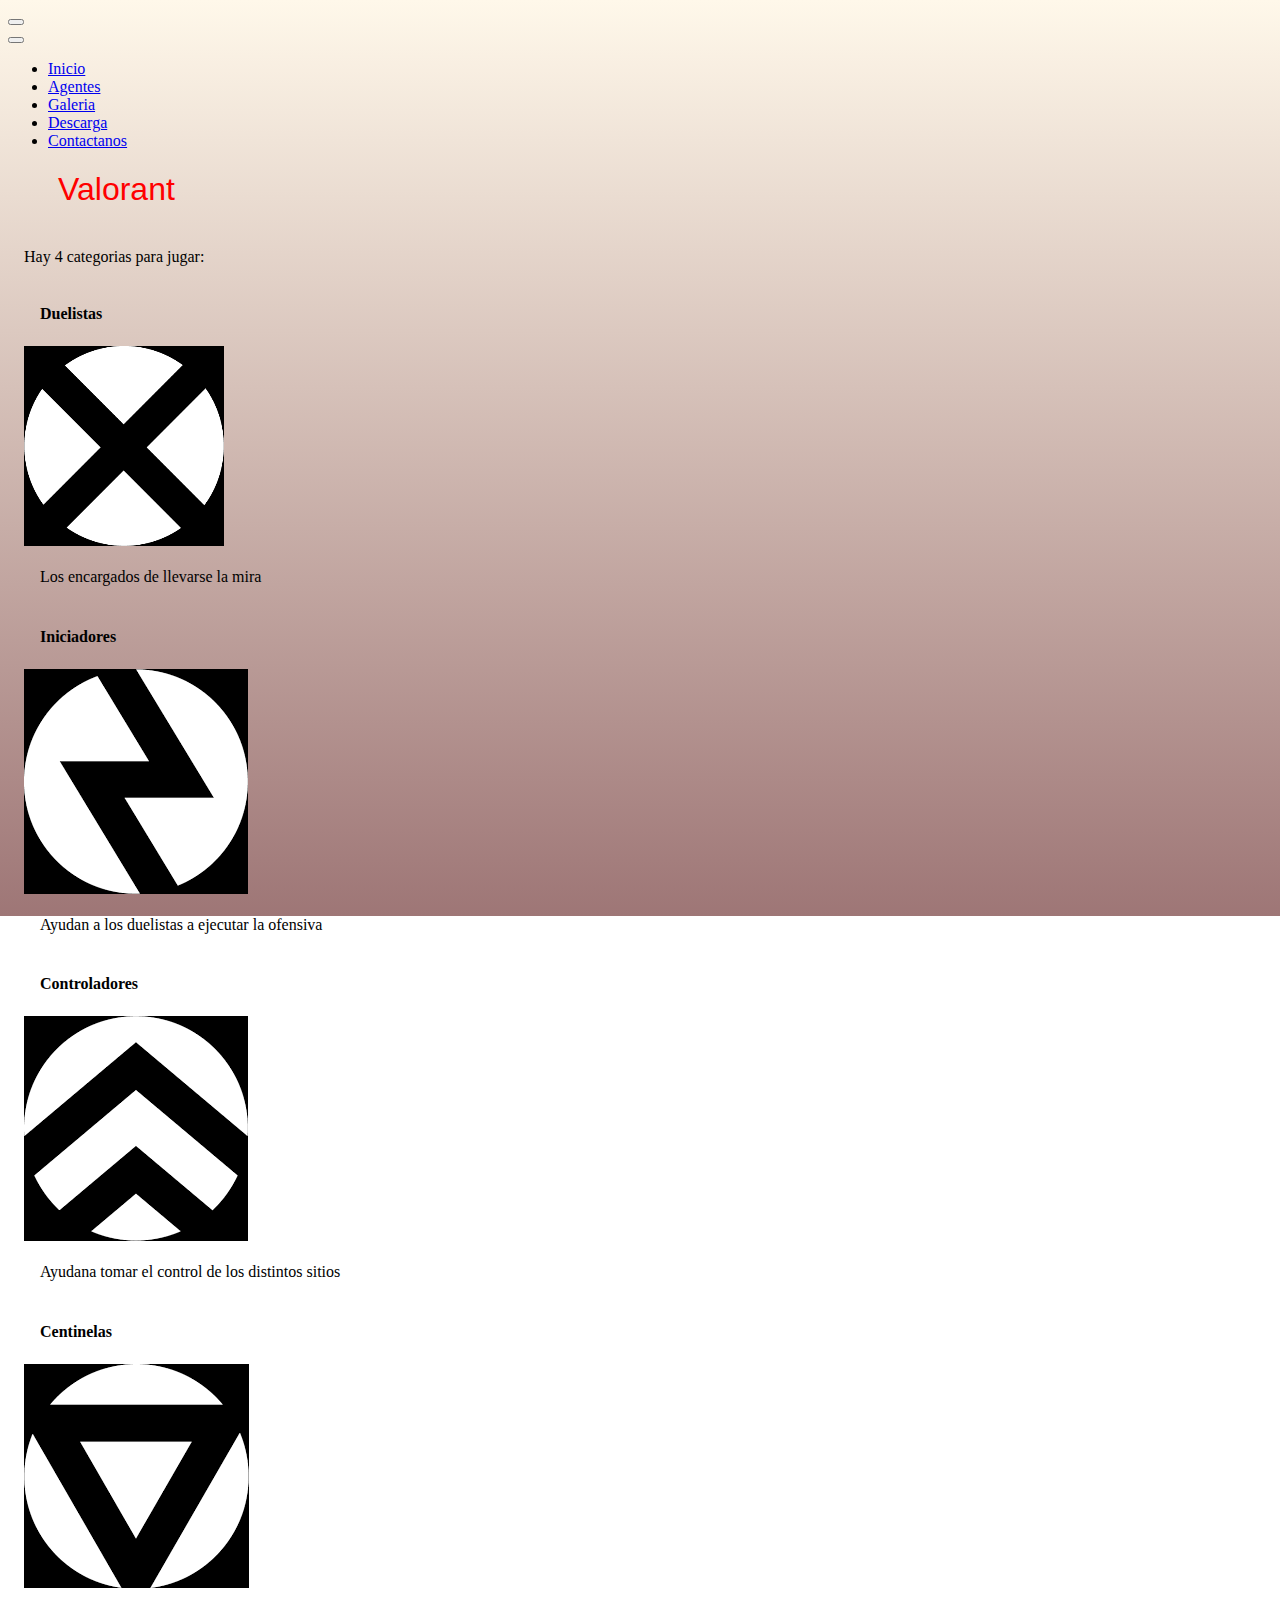
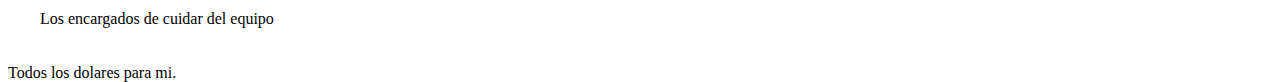
==== agentes.html @ 7fdedb08 "Se borran etiquetas de más y corrigen tabulaciones del navbar" ====
<!DOCTYPE html>
<html lang="es">
<head>
    <meta charset="UTF-8">
    <meta http-equiv="X-UA-Compatible" content="IE=edge">
    <meta name="viewport" content="width=device-width, initial-scale=1.0">
    <title>Agentes</title>

    <!-- CSS only -->
    <link href="https://cdn.jsdelivr.net/npm/bootstrap@5.2.2/dist/css/bootstrap.min.css" rel="stylesheet" integrity="sha384-Zenh87qX5JnK2Jl0vWa8Ck2rdkQ2Bzep5IDxbcnCeuOxjzrPF/et3URy9Bv1WTRi" crossorigin="anonymous">
    <link rel="stylesheet" href="css/style.css">
</head>
<body class="container-fluid fondo">
    <header>
        <nav class="navbar bg-light fixed-top">
            <div class="container-fluid">
                <button class="navbar-toggler" type="button" data-bs-toggle="offcanvas" data-bs-target="#offcanvasNavbar" aria-controls="offcanvasNavbar">
                    <span class="navbar-toggler-icon"></span>
                </button>
                <div class="offcanvas offcanvas-end" tabindex="-1" id="offcanvasNavbar" aria-labelledby="offcanvasNavbarLabel">
                    <div class="offcanvas-header">
                        <button type="button" class="btn-close" data-bs-dismiss="offcanvas" aria-label="Close"></button>
                    </div>
                    <div class="offcanvas-body">
                        <ul class="navbar-nav justify-content-end flex-grow-1 pe-3">
                            <li class="nav-item">
                                <a class="nav-link" href="index.html">Inicio</a>
                            </li>
                            <li class="nav-item">
                                <a class="nav-link active" aria-current="page" href="agentes.html">Agentes</a>
                            </li>
                            <li class="nav-item">
                                <a class="nav-link" href="galeria.html">Galeria</a>
                            </li>
                            <li class="nav-item">
                                <a class="nav-link" href="descarga.html">Descarga</a>
                            </li>
                            <li class="nav-item">
                                <a class="nav-link" href="contacto.html">Contactanos</a>
                            </li>
                        </ul>
                    </div>
                </div>
            </div>
        </nav>

        <h1 class="tituloPrincipal">Valorant</h1>
    </header>
    <main>
        <div class="container text-center">
            <div class="row">
                <p>Hay 4 categorias para jugar:</p>
                
                    <div class="card col-xl-3 col-md-6 col-sm-12">
                        <div class="container">
                            <h4>Duelistas</h4>
                        </div>
                        <img src="img/iconDuelist.png" alt="Icono Duelista">
                        <div class="container">
                            <p>Los encargados de llevarse la mira</p>
                        </div>
                    </div>
                    
                    <div class="card col-xl-3 col-md-6 col-sm-12">
                        <div class="container">
                            <h4>Iniciadores</h4>
                        </div>
                        <img src="img/iconInitiator.png" alt="Icono Iniciadores">
                        <div class="container">
                            <p>Ayudan a los duelistas a ejecutar la ofensiva</p>
                        </div>
                    </div>
                    
                    <div class="card col-xl-3 col-md-6 col-sm-12">
                        <div class="container">
                            <h4>Controladores</h4>
                        </div>
                        <img src="img/iconControler.png" alt="Icono Controlador">
                        <div class="container">
                            <p>Ayudana tomar el control de los distintos sitios</p>
                        </div>
                    </div>
                    
                    <div class="card col-xl-3 col-md-6 col-sm-12">
                        <div class="container">
                            <h4>Centinelas</h4>
                        </div>
                        <img src="img/iconSentinel.png" alt="Icono Centinelas">
                        <div class="container">
                            <p>Los encargados de cuidar del equipo</p>
                        </div>
                    </div>
            
            </div>
        </div>
    </main>
    <footer>
        <div>
            <p>Todos los dolares para mi.</p>
        </div>
    </footer>
    <!-- JavaScript Bundle with Popper -->
<script src="https://cdn.jsdelivr.net/npm/bootstrap@5.2.2/dist/js/bootstrap.bundle.min.js" integrity="sha384-OERcA2EqjJCMA+/3y+gxIOqMEjwtxJY7qPCqsdltbNJuaOe923+mo//f6V8Qbsw3" crossorigin="anonymous"></script>
</body>
</html>
---- css/style.css ----
.link   {
    list-style: none;
    display: inline; 
    background-color: #FFC5B8;
    
}

.tituloPrincipal   {
    font-family: Impact, Haettenschweiler, 'Arial Narrow Bold', sans-serif;
    text-align: left;
    color: red;
    font-weight: lighter;
    margin-left: 50px;
}

.botones    {
    text-align: right;
}


.queEs  {
    font-family: Cambria, Cochin, Georgia, Times, 'Times New Roman', serif;
    margin-left: 130px;
}

.clases {
    display: inline;
    color: white;
}


.card   {
    box-shadow: 0 4px 8px 0 rgba (0,0,0,0.2);
    transition: 0.3s;
    display: inline;
}

.container  {
    padding: 2px 16px;
}


img {
    background-color: black;
}

.textoIndex {
    text-align: justify;
}

.galeriaImagen  {
    height: auto;
    width: 70%;
    margin: auto;
}

.jugaYa {
    text-align: center;
    font-family: Impact, Haettenschweiler, 'Arial Narrow Bold', sans-serif;
    font-weight: bolder;
    color: grey;
    font-size: 400%;
}

body  {
    background: linear-gradient(to bottom, #FFF8EA, #9E7676);
    background-repeat: no-repeat;
    background-size: cover;
    height: 100vh;
}
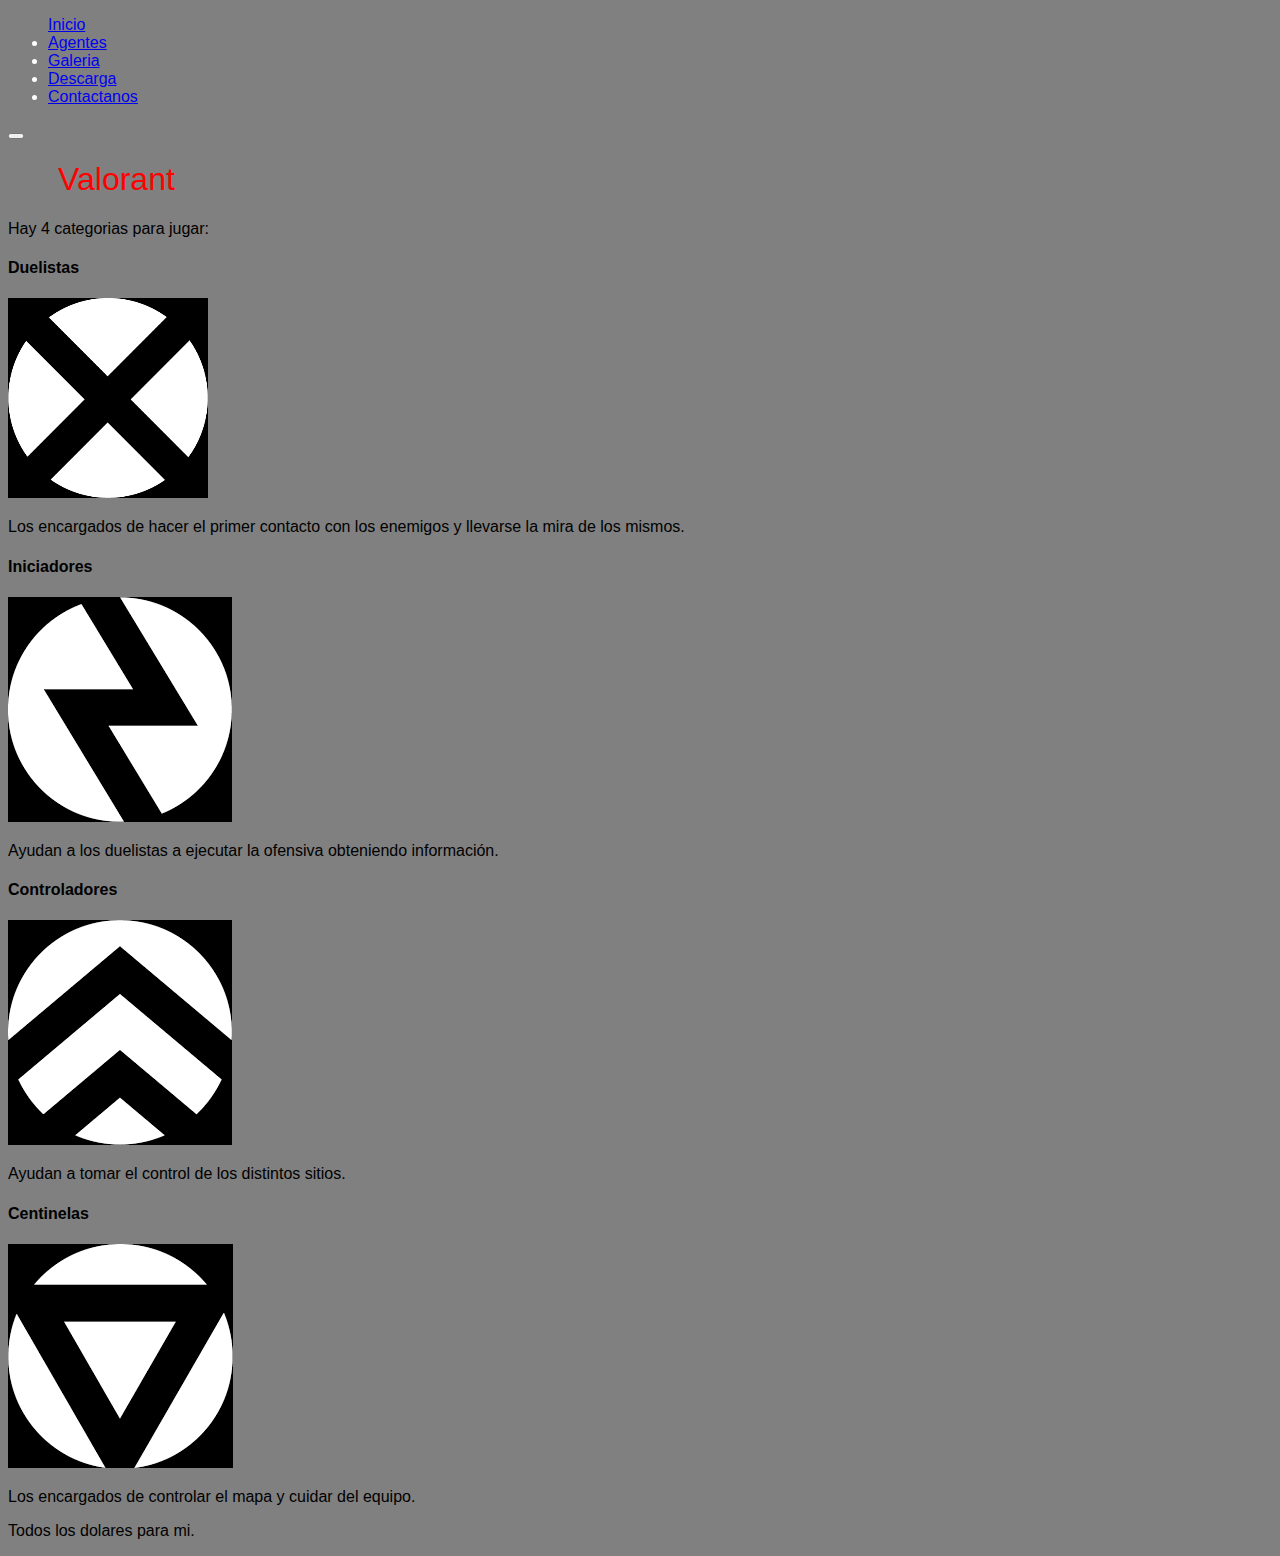
==== commit b3001bb5: "cambio de diseño del navbar y implementacion de sass" ====
--- a/agentes.html
+++ b/agentes.html
@@ -9,37 +9,39 @@
     <!-- CSS only -->
     <link href="https://cdn.jsdelivr.net/npm/bootstrap@5.2.2/dist/css/bootstrap.min.css" rel="stylesheet" integrity="sha384-Zenh87qX5JnK2Jl0vWa8Ck2rdkQ2Bzep5IDxbcnCeuOxjzrPF/et3URy9Bv1WTRi" crossorigin="anonymous">
     <link rel="stylesheet" href="css/style.css">
+    <link rel="shortcut icon" href="img/valorant logo.png" type="image/x-icon">
 </head>
 <body class="container-fluid fondo">
     <header>
-        <nav class="navbar bg-light fixed-top">
+        <div class="collapse" id="navbarToggleExternalContent">
+            <div class="bg-dark p-4">
+                <div class="link container-fluid">
+                    <ul class="navbar-nav me-auto mb-lg-0>
+                        <li class="nav-item">
+                            <a class="nav-link" href="index.html">Inicio</a>
+                        </li>
+                        <li class="nav-item">
+                            <a class="nav-link active" aria-current="page" href="agentes.html">Agentes</a>
+                        </li>
+                        <li class="nav-item">
+                            <a class="nav-link" href="galeria.html">Galeria</a>
+                        </li>
+                        <li class="nav-item">
+                            <a class="nav-link" href="descarga.html">Descarga</a>
+                        </li>
+                        <li class="nav-item">
+                            <a class="nav-link" href="contacto.html">Contactanos</a>
+                        </li>
+                    </ul>
+                </div>
+            </div>
+        </div>
+        <nav class="navbar navbar-dark bg-dark">
             <div class="container-fluid">
-                <button class="navbar-toggler" type="button" data-bs-toggle="offcanvas" data-bs-target="#offcanvasNavbar" aria-controls="offcanvasNavbar">
-                    <span class="navbar-toggler-icon"></span>
-                </button>
-                <div class="offcanvas offcanvas-end" tabindex="-1" id="offcanvasNavbar" aria-labelledby="offcanvasNavbarLabel">
-                    <div class="offcanvas-header">
-                        <button type="button" class="btn-close" data-bs-dismiss="offcanvas" aria-label="Close"></button>
-                    </div>
-                    <div class="offcanvas-body">
-                        <ul class="navbar-nav justify-content-end flex-grow-1 pe-3">
-                            <li class="nav-item">
-                                <a class="nav-link" href="index.html">Inicio</a>
-                            </li>
-                            <li class="nav-item">
-                                <a class="nav-link active" aria-current="page" href="agentes.html">Agentes</a>
-                            </li>
-                            <li class="nav-item">
-                                <a class="nav-link" href="galeria.html">Galeria</a>
-                            </li>
-                            <li class="nav-item">
-                                <a class="nav-link" href="descarga.html">Descarga</a>
-                            </li>
-                            <li class="nav-item">
-                                <a class="nav-link" href="contacto.html">Contactanos</a>
-                            </li>
-                        </ul>
-                    </div>
+                <div>
+                    <button class="navbar-toggler" type="button" data-bs-toggle="collapse" data-bs-target="#navbarToggleExternalContent" aria-controls="navbarToggleExternalContent" aria-expanded="false" aria-label="Toggle navigation">
+                        <span class="navbar-toggler-icon"></span>
+                    </button>
                 </div>
             </div>
         </nav>
@@ -57,7 +59,7 @@
                         </div>
                         <img src="img/iconDuelist.png" alt="Icono Duelista">
                         <div class="container">
-                            <p>Los encargados de llevarse la mira</p>
+                            <p>Los encargados de hacer el primer contacto con los enemigos y llevarse la mira de los mismos.</p>
                         </div>
                     </div>
                     
@@ -67,7 +69,7 @@
                         </div>
                         <img src="img/iconInitiator.png" alt="Icono Iniciadores">
                         <div class="container">
-                            <p>Ayudan a los duelistas a ejecutar la ofensiva</p>
+                            <p>Ayudan a los duelistas a ejecutar la ofensiva obteniendo información.</p>
                         </div>
                     </div>
                     
@@ -77,7 +79,7 @@
                         </div>
                         <img src="img/iconControler.png" alt="Icono Controlador">
                         <div class="container">
-                            <p>Ayudana tomar el control de los distintos sitios</p>
+                            <p>Ayudan a tomar el control de los distintos sitios.</p>
                         </div>
                     </div>
                     
@@ -87,7 +89,7 @@
                         </div>
                         <img src="img/iconSentinel.png" alt="Icono Centinelas">
                         <div class="container">
-                            <p>Los encargados de cuidar del equipo</p>
+                            <p>Los encargados de controlar el mapa y cuidar del equipo.</p>
                         </div>
                     </div>
             
--- a/css/style.css
+++ b/css/style.css
@@ -1,70 +1,30 @@
-.link   {
-    list-style: none;
-    display: inline; 
-    background-color: #FFC5B8;
-    
+body {
+  text-align: justify;
+  font-family: Verdana, Geneva, Tahoma, sans-serif;
+  background-color: grey;
 }
 
-.tituloPrincipal   {
-    font-family: Impact, Haettenschweiler, 'Arial Narrow Bold', sans-serif;
-    text-align: left;
-    color: red;
-    font-weight: lighter;
-    margin-left: 50px;
+header .link {
+  list-style: none;
+  display: inline;
+  color: white;
+}
+header h1 {
+  font-family: Impact, Haettenschweiler, "Arial Narrow Bold", sans-serif;
+  text-align: left;
+  color: red;
+  font-weight: lighter;
+  margin-left: 50px;
 }
 
-.botones    {
-    text-align: right;
+main img {
+  background-color: black;
+}
+main .jugaYa {
+  text-align: center;
+  font-family: Impact, Haettenschweiler, "Arial Narrow Bold", sans-serif;
+  font-weight: bolder;
+  font-size: 400%;
 }
 
-
-.queEs  {
-    font-family: Cambria, Cochin, Georgia, Times, 'Times New Roman', serif;
-    margin-left: 130px;
-}
-
-.clases {
-    display: inline;
-    color: white;
-}
-
-
-.card   {
-    box-shadow: 0 4px 8px 0 rgba (0,0,0,0.2);
-    transition: 0.3s;
-    display: inline;
-}
-
-.container  {
-    padding: 2px 16px;
-}
-
-
-img {
-    background-color: black;
-}
-
-.textoIndex {
-    text-align: justify;
-}
-
-.galeriaImagen  {
-    height: auto;
-    width: 70%;
-    margin: auto;
-}
-
-.jugaYa {
-    text-align: center;
-    font-family: Impact, Haettenschweiler, 'Arial Narrow Bold', sans-serif;
-    font-weight: bolder;
-    color: grey;
-    font-size: 400%;
-}
-
-body  {
-    background: linear-gradient(to bottom, #FFF8EA, #9E7676);
-    background-repeat: no-repeat;
-    background-size: cover;
-    height: 100vh;
-}+/*# sourceMappingURL=style.css.map */
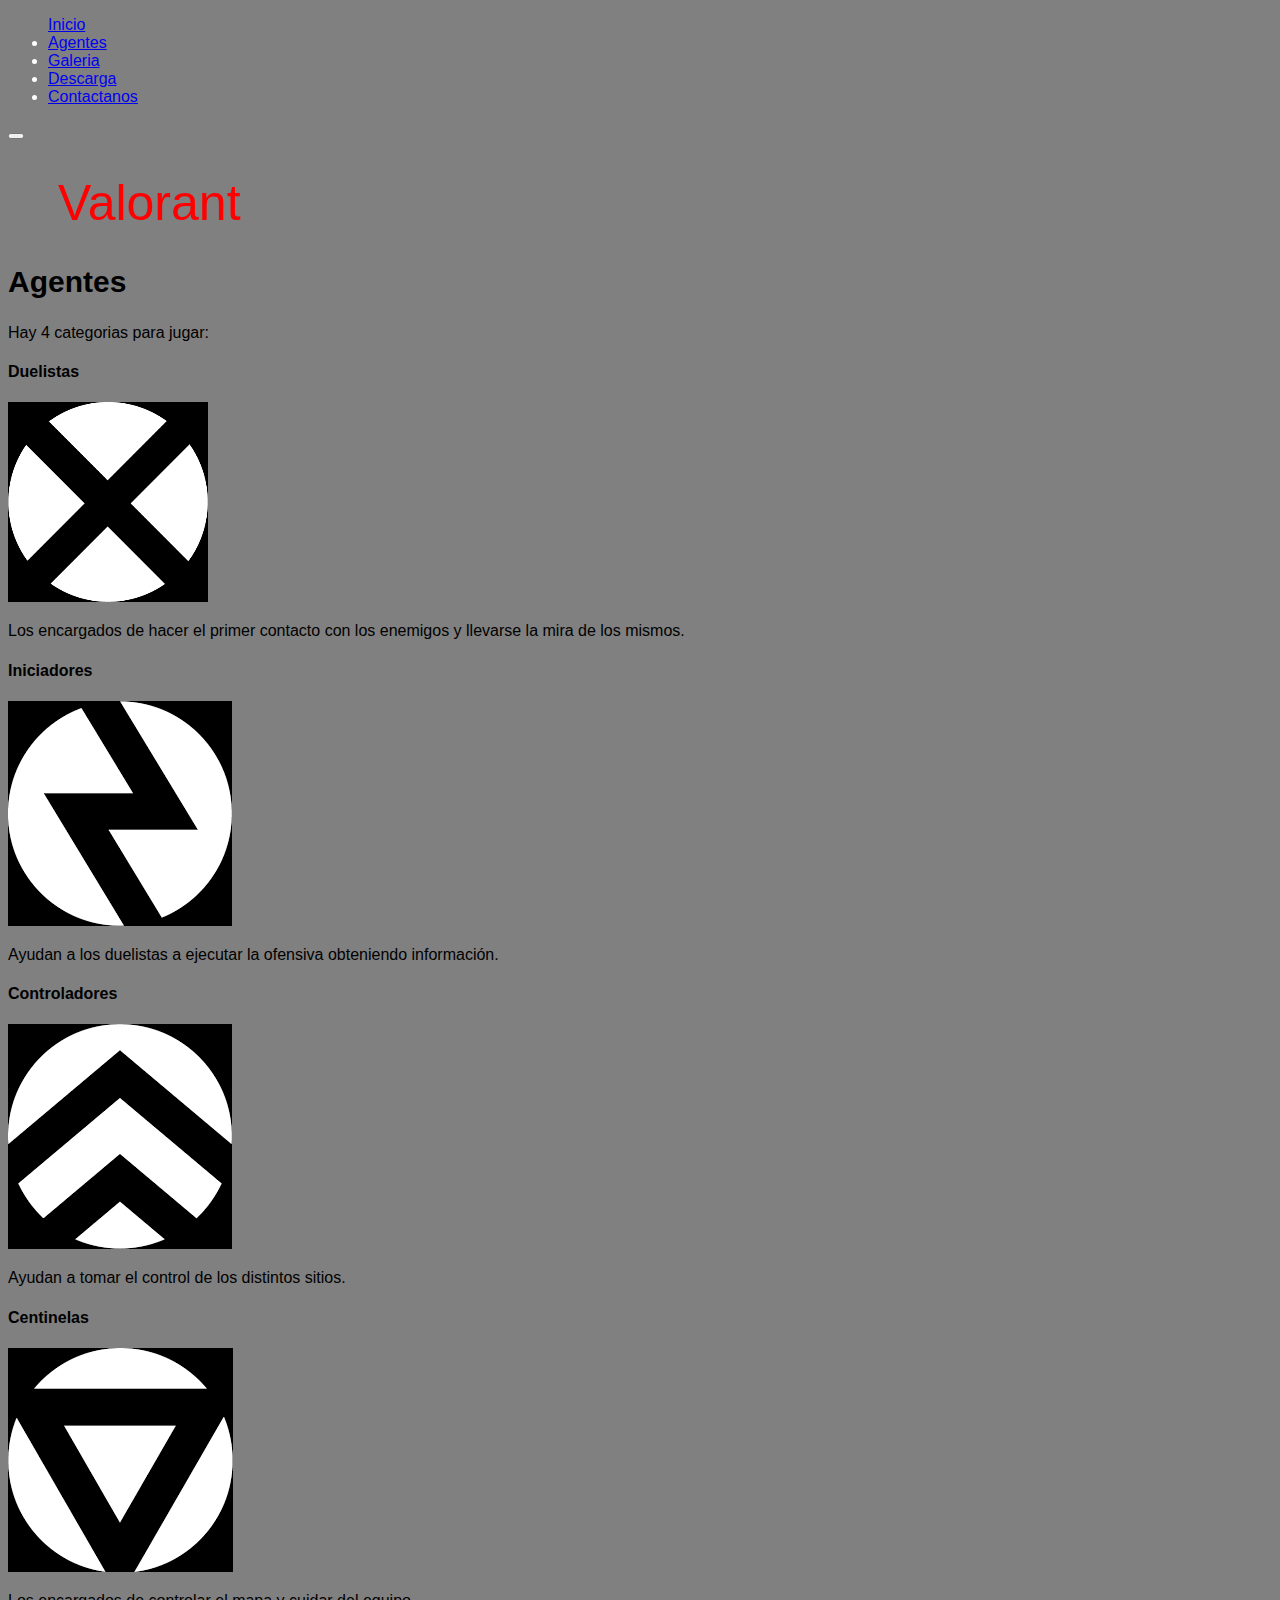
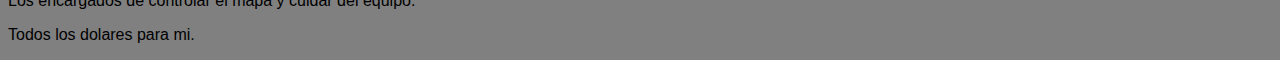
==== commit 187f5ea6: "agregue h2 en todos los html" ====
--- a/agentes.html
+++ b/agentes.html
@@ -49,6 +49,9 @@
         <h1 class="tituloPrincipal">Valorant</h1>
     </header>
     <main>
+        <div class="container-fluid">
+            <h2>Agentes</h2>
+        </div>
         <div class="container text-center">
             <div class="row">
                 <p>Hay 4 categorias para jugar:</p>
--- a/css/style.css
+++ b/css/style.css
@@ -15,6 +15,7 @@
   color: red;
   font-weight: lighter;
   margin-left: 50px;
+  font-size: 50px;
 }
 
 main img {
@@ -26,5 +27,12 @@
   font-weight: bolder;
   font-size: 400%;
 }
+main h2 {
+  font-size: 30px;
+}
+main .textoIndex {
+  background-color: white;
+  border-radius: 10px;
+}
 
 /*# sourceMappingURL=style.css.map */
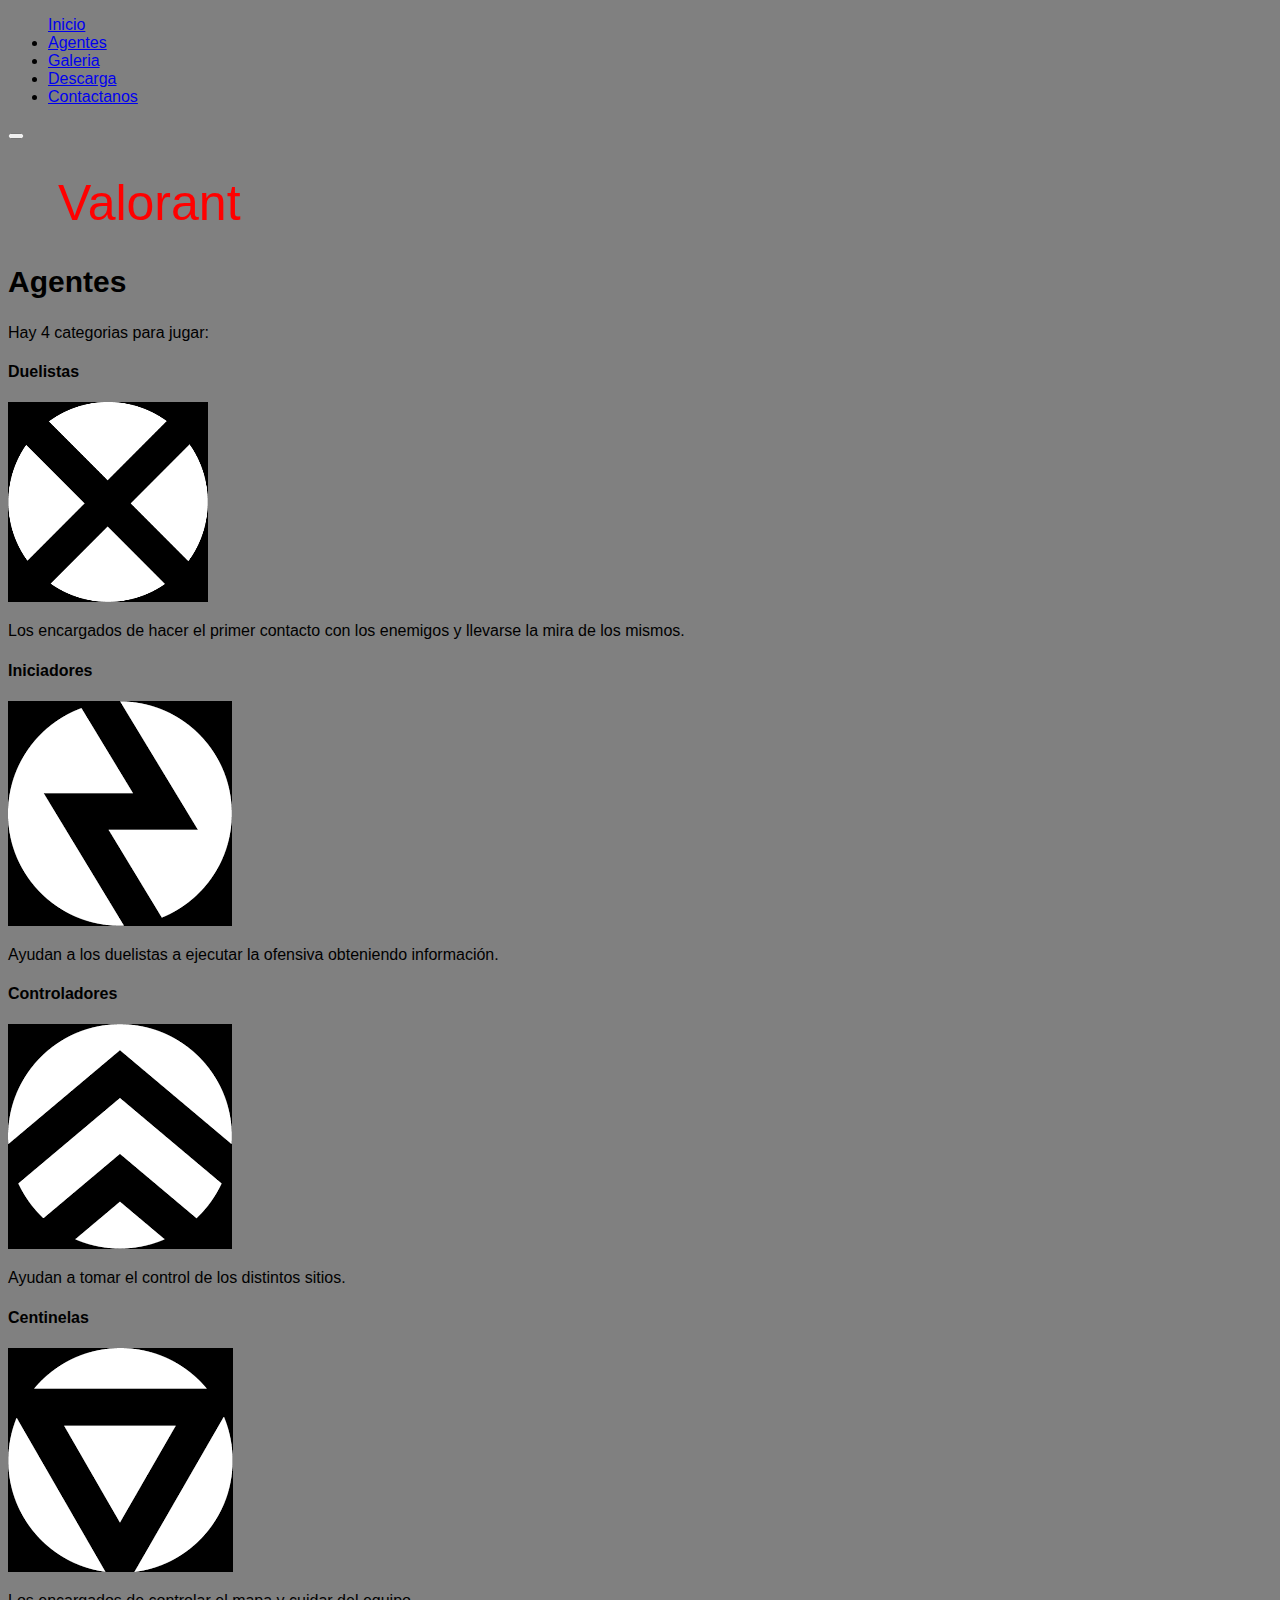
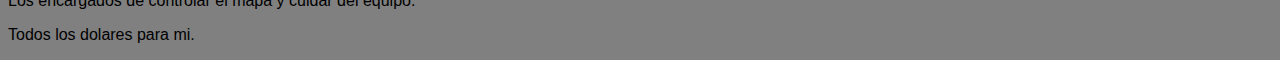
==== commit 0d202187: "modificacion final del navbar para que quede horizontal" ====
--- a/agentes.html
+++ b/agentes.html
@@ -16,7 +16,7 @@
         <div class="collapse" id="navbarToggleExternalContent">
             <div class="bg-dark p-4">
                 <div class="link container-fluid">
-                    <ul class="navbar-nav me-auto mb-lg-0>
+                    <ul class="nav navbar-right>
                         <li class="nav-item">
                             <a class="nav-link" href="index.html">Inicio</a>
                         </li>
--- a/css/style.css
+++ b/css/style.css
@@ -4,10 +4,9 @@
   background-color: grey;
 }
 
-header .link {
-  list-style: none;
-  display: inline;
-  color: white;
+header .nav {
+  --bs-nav-link-color: white;
+  --bs-nav-link-hover-color: grey;
 }
 header h1 {
   font-family: Impact, Haettenschweiler, "Arial Narrow Bold", sans-serif;
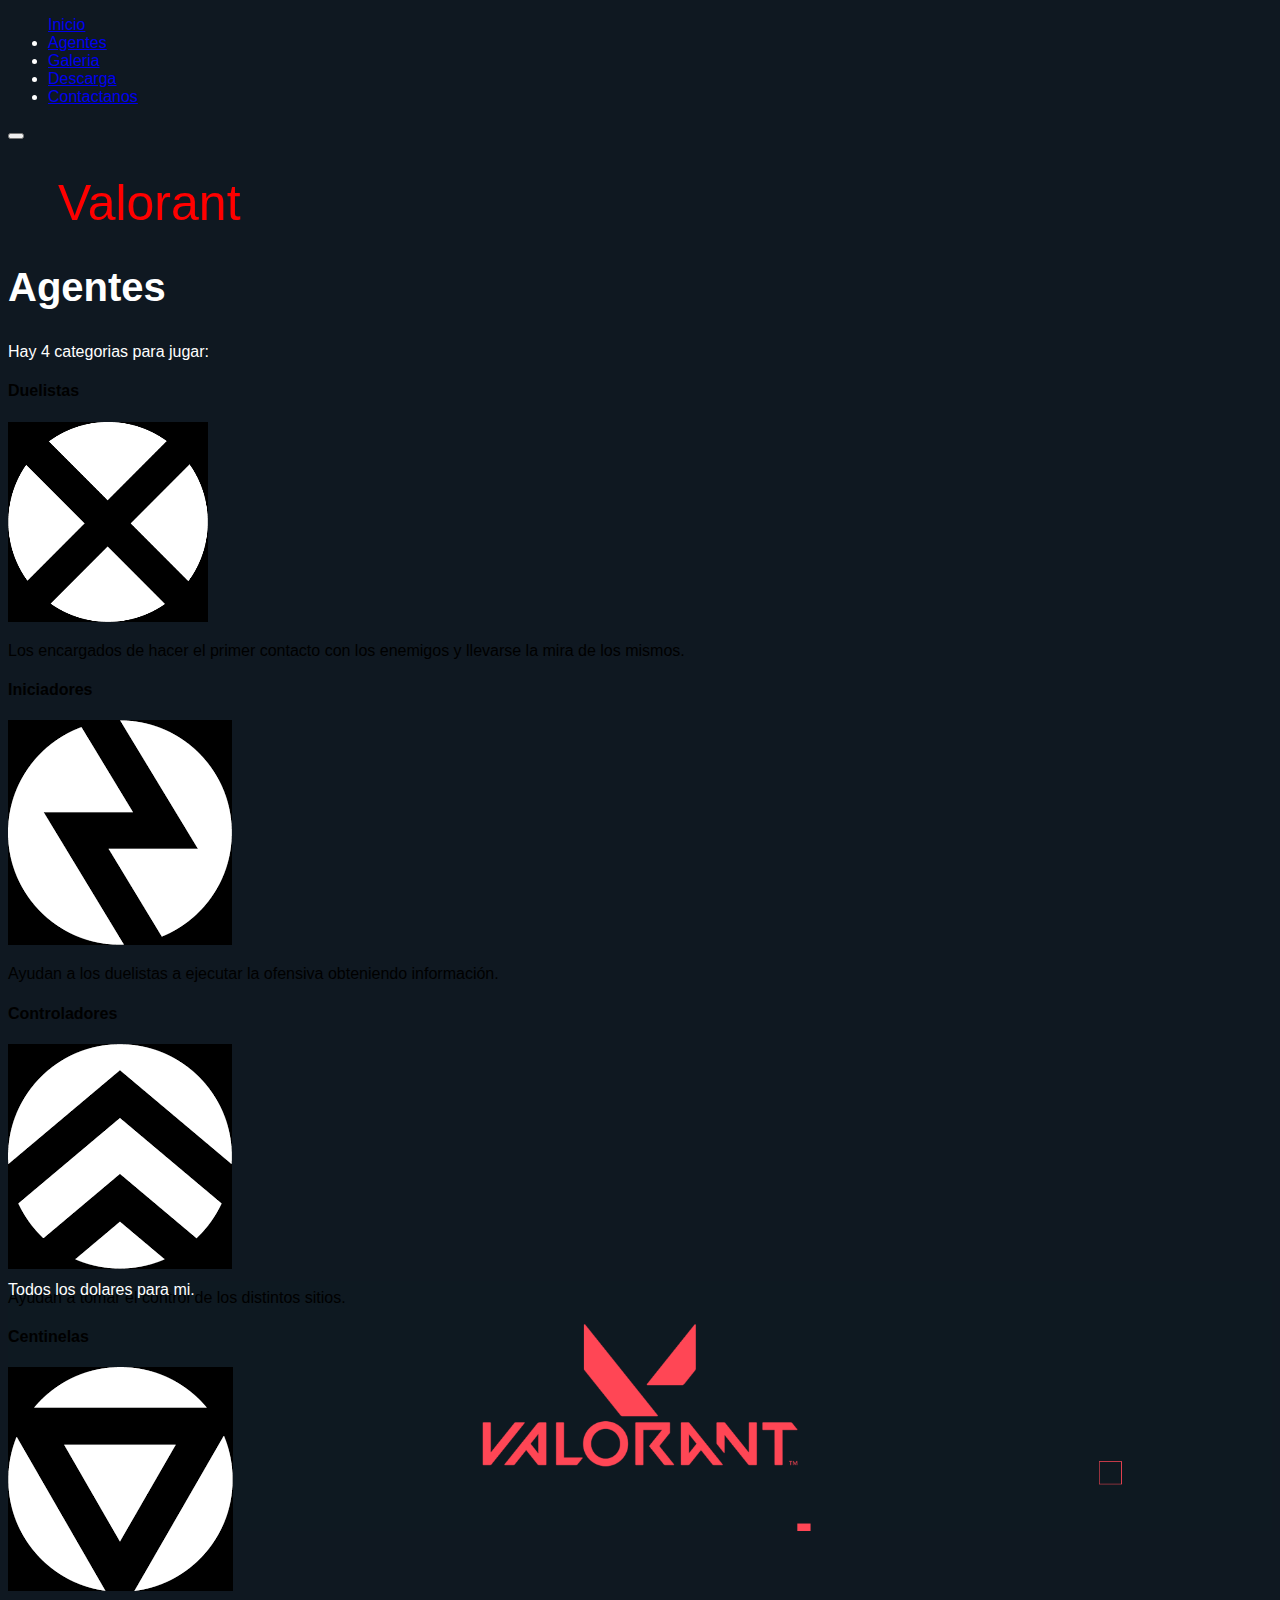
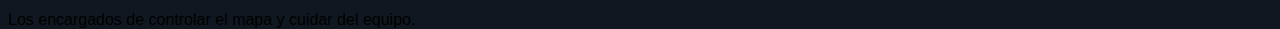
==== commit fed3da45: "armado de diseño de página de contaco" ====
--- a/agentes.html
+++ b/agentes.html
@@ -57,17 +57,17 @@
                 <p>Hay 4 categorias para jugar:</p>
                 
                     <div class="card col-xl-3 col-md-6 col-sm-12">
-                        <div class="container">
+                        <div class="container-fluid">
                             <h4>Duelistas</h4>
                         </div>
-                        <img src="img/iconDuelist.png" alt="Icono Duelista">
+                        <img src="img/iconDuelist.png" alt="Icono Duelista" class="imgSinFondo">
                         <div class="container">
                             <p>Los encargados de hacer el primer contacto con los enemigos y llevarse la mira de los mismos.</p>
                         </div>
                     </div>
                     
                     <div class="card col-xl-3 col-md-6 col-sm-12">
-                        <div class="container">
+                        <div class="container-fluid">
                             <h4>Iniciadores</h4>
                         </div>
                         <img src="img/iconInitiator.png" alt="Icono Iniciadores">
@@ -77,7 +77,7 @@
                     </div>
                     
                     <div class="card col-xl-3 col-md-6 col-sm-12">
-                        <div class="container">
+                        <div class="container-fluid">
                             <h4>Controladores</h4>
                         </div>
                         <img src="img/iconControler.png" alt="Icono Controlador">
@@ -87,7 +87,7 @@
                     </div>
                     
                     <div class="card col-xl-3 col-md-6 col-sm-12">
-                        <div class="container">
+                        <div class="container-fluid">
                             <h4>Centinelas</h4>
                         </div>
                         <img src="img/iconSentinel.png" alt="Icono Centinelas">
--- a/css/style.css
+++ b/css/style.css
@@ -1,11 +1,5 @@
-body {
-  text-align: justify;
-  font-family: Verdana, Geneva, Tahoma, sans-serif;
-  background-color: grey;
-}
-
 header .nav {
-  --bs-nav-link-color: white;
+  --bs-nav-link-color: $color-bl;
   --bs-nav-link-hover-color: grey;
 }
 header h1 {
@@ -17,8 +11,17 @@
   font-size: 50px;
 }
 
-main img {
+main {
+  height: 1000px;
+}
+main .imgSinFondo {
   background-color: black;
+}
+main h2 {
+  font-size: 40px;
+}
+main .queEs {
+  color: white;
 }
 main .jugaYa {
   text-align: center;
@@ -26,12 +29,57 @@
   font-weight: bolder;
   font-size: 400%;
 }
-main h2 {
-  font-size: 30px;
-}
 main .textoIndex {
   background-color: white;
   border-radius: 10px;
+  color: black;
+}
+main .video {
+  position: relative;
+  width: 100%;
+  overflow: hidden;
+  padding-top: 56.25%;
+}
+main .videoResponsive {
+  position: absolute;
+  top: 0;
+  left: 0;
+  bottom: 0;
+  right: 0;
+  width: 100%;
+  height: 100%;
+  border: none;
+}
+main .card {
+  color: black;
+}
+main .formulario {
+  width: 100%;
+  margin: 0 auto;
+  display: flex;
+}
+main .sageRes {
+  width: 250px;
+}
+
+footer {
+  background-image: url(../img/valorantFondo.png);
+  background-repeat: no-repeat;
+  background-position: center;
+  background-size: cover;
+  height: 250px;
+  color: white;
+}
+footer .redes {
+  display: inline;
+  text-decoration: none;
+}
+
+body {
+  text-align: justify;
+  font-family: Verdana, Geneva, Tahoma, sans-serif;
+  background-color: #0f1821;
+  color: white;
 }
 
 /*# sourceMappingURL=style.css.map */
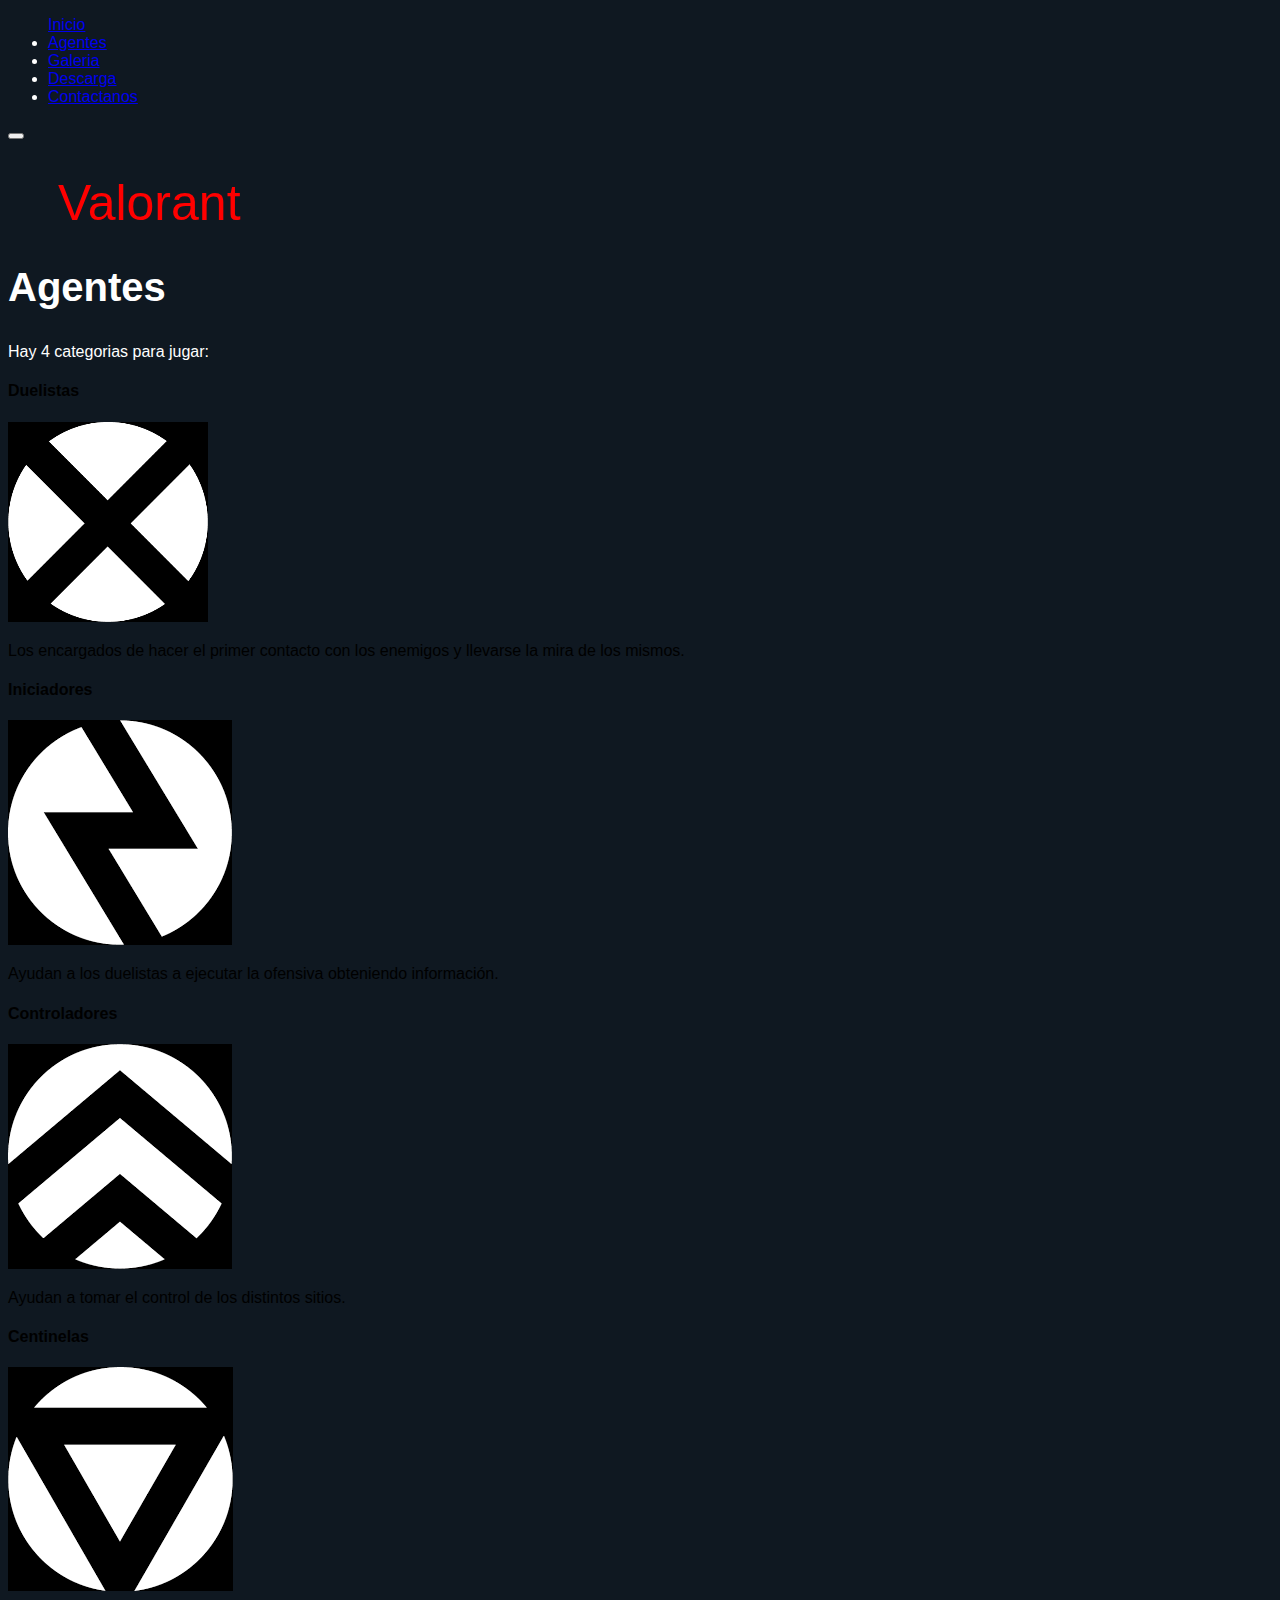
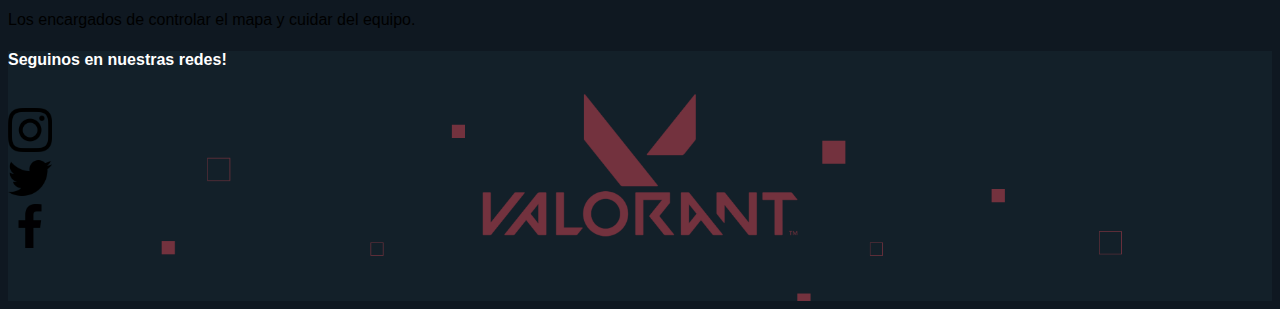
==== commit 7a9fc4d2: "Cambios del footer" ====
--- a/agentes.html
+++ b/agentes.html
@@ -101,7 +101,24 @@
     </main>
     <footer>
         <div>
-            <p>Todos los dolares para mi.</p>
+            <h4 class="text-center">Seguinos en nuestras redes!</h4>
+            <ul class="redes container-fluid text-center">
+                <li>
+                    <a href="https://www.instagram.com/esvalorant/" target="_blank">
+                        <img src="./img/Redes/instagram.png" alt="Logo Instagram" width="44px"  height="44px" class="instagram">
+                    </a>
+                </li>
+                <li>
+                    <a href="https://twitter.com/VALORANTes"  target="_blank">
+                        <img src="./img/Redes/twitter.png" alt="Logo Twitter" width="44px"  height="44px" class="twitter">
+                    </a>
+                </li>
+                <li>
+                    <a href="https://www.facebook.com/esVALORANT/" target="_blank">
+                        <img src="./img/Redes/facebook.png" alt="Logo Facebook" width="44px" height="44px" class="facebook">
+                    </a>
+                </li>
+            </ul>
         </div>
     </footer>
     <!-- JavaScript Bundle with Popper -->
--- a/css/style.css
+++ b/css/style.css
@@ -11,9 +11,6 @@
   font-size: 50px;
 }
 
-main {
-  height: 1000px;
-}
 main .imgSinFondo {
   background-color: black;
 }
@@ -22,6 +19,7 @@
 }
 main .queEs {
   color: white;
+  font-style: italic;
 }
 main .jugaYa {
   text-align: center;
@@ -72,7 +70,24 @@
 }
 footer .redes {
   display: inline;
-  text-decoration: none;
+}
+footer .facebook {
+  background-size: 200px;
+}
+footer .facebook:hover {
+  background-color: #3b5998;
+  border-radius: 100%;
+}
+footer .twitter {
+  background-size: 200px;
+}
+footer .twitter:hover {
+  background-color: #00acee;
+  border-radius: 100%;
+}
+footer .instagram:hover {
+  background-color: #E1306C;
+  border-radius: 100%;
 }
 
 body {
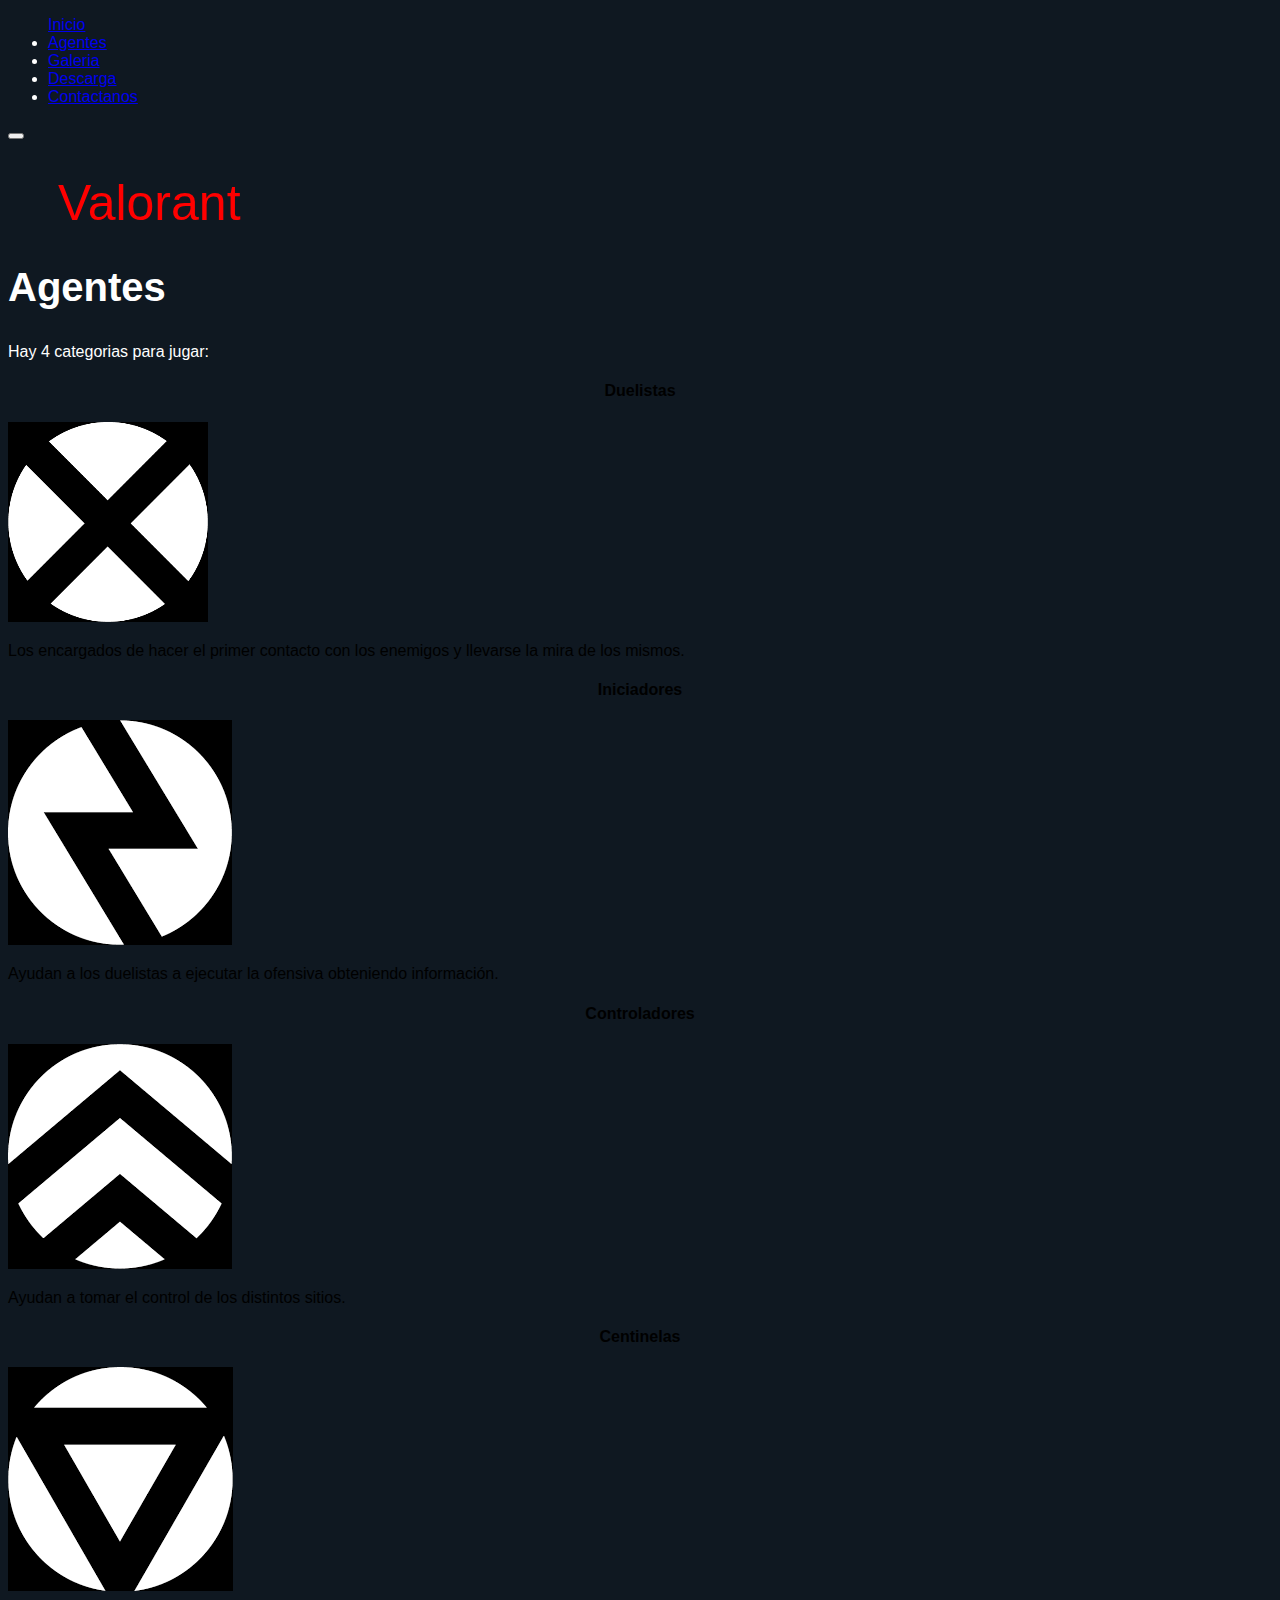
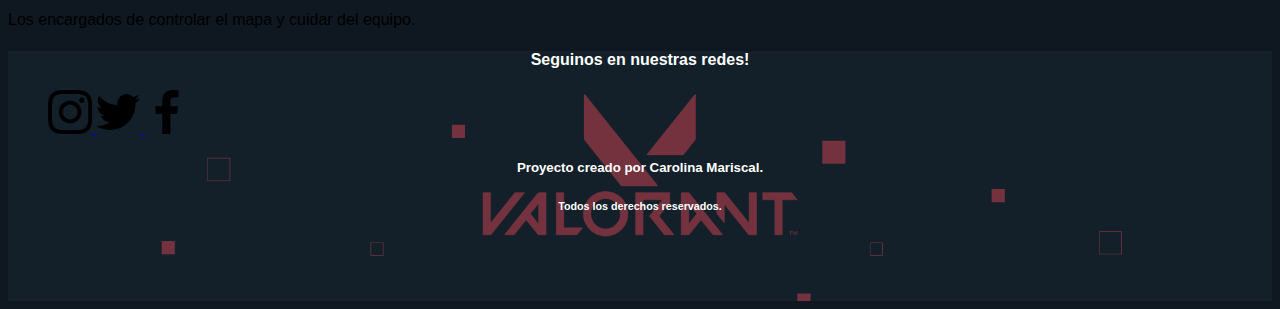
==== commit 4ed0bccf: "cambios del footer, agrego h5 y h6" ====
--- a/agentes.html
+++ b/agentes.html
@@ -102,23 +102,27 @@
     <footer>
         <div>
             <h4 class="text-center">Seguinos en nuestras redes!</h4>
-            <ul class="redes container-fluid text-center">
-                <li>
-                    <a href="https://www.instagram.com/esvalorant/" target="_blank">
-                        <img src="./img/Redes/instagram.png" alt="Logo Instagram" width="44px"  height="44px" class="instagram">
-                    </a>
-                </li>
-                <li>
-                    <a href="https://twitter.com/VALORANTes"  target="_blank">
-                        <img src="./img/Redes/twitter.png" alt="Logo Twitter" width="44px"  height="44px" class="twitter">
-                    </a>
-                </li>
-                <li>
-                    <a href="https://www.facebook.com/esVALORANT/" target="_blank">
-                        <img src="./img/Redes/facebook.png" alt="Logo Facebook" width="44px" height="44px" class="facebook">
-                    </a>
-                </li>
-            </ul>
+            <div class="redes">
+                <ul class="container-fluid text-center">
+                    <li>
+                        <a href="https://www.instagram.com/esvalorant/" target="_blank">
+                            <img src="./img/Redes/instagram.png" alt="Logo Instagram" width="44px"  height="44px" class="instagram">
+                        </a>
+                    </li>
+                    <li>
+                        <a href="https://twitter.com/VALORANTes"  target="_blank">
+                            <img src="./img/Redes/twitter.png" alt="Logo Twitter" width="44px"  height="44px" class="twitter">
+                        </a>
+                    </li>
+                    <li>
+                        <a href="https://www.facebook.com/esVALORANT/" target="_blank">
+                            <img src="./img/Redes/facebook.png" alt="Logo Facebook" width="44px" height="44px" class="facebook">
+                        </a>
+                    </li>
+                </ul>
+                <h5>Proyecto creado por Carolina Mariscal.</h5>
+                <h6>Todos los derechos reservados.</h6>
+            </div>
         </div>
     </footer>
     <!-- JavaScript Bundle with Popper -->
--- a/css/style.css
+++ b/css/style.css
@@ -68,7 +68,7 @@
   height: 250px;
   color: white;
 }
-footer .redes {
+footer .redes li {
   display: inline;
 }
 footer .facebook {
@@ -97,4 +97,16 @@
   color: white;
 }
 
+h4 {
+  text-align: center;
+}
+
+h5 {
+  text-align: center;
+}
+
+h6 {
+  text-align: center;
+}
+
 /*# sourceMappingURL=style.css.map */
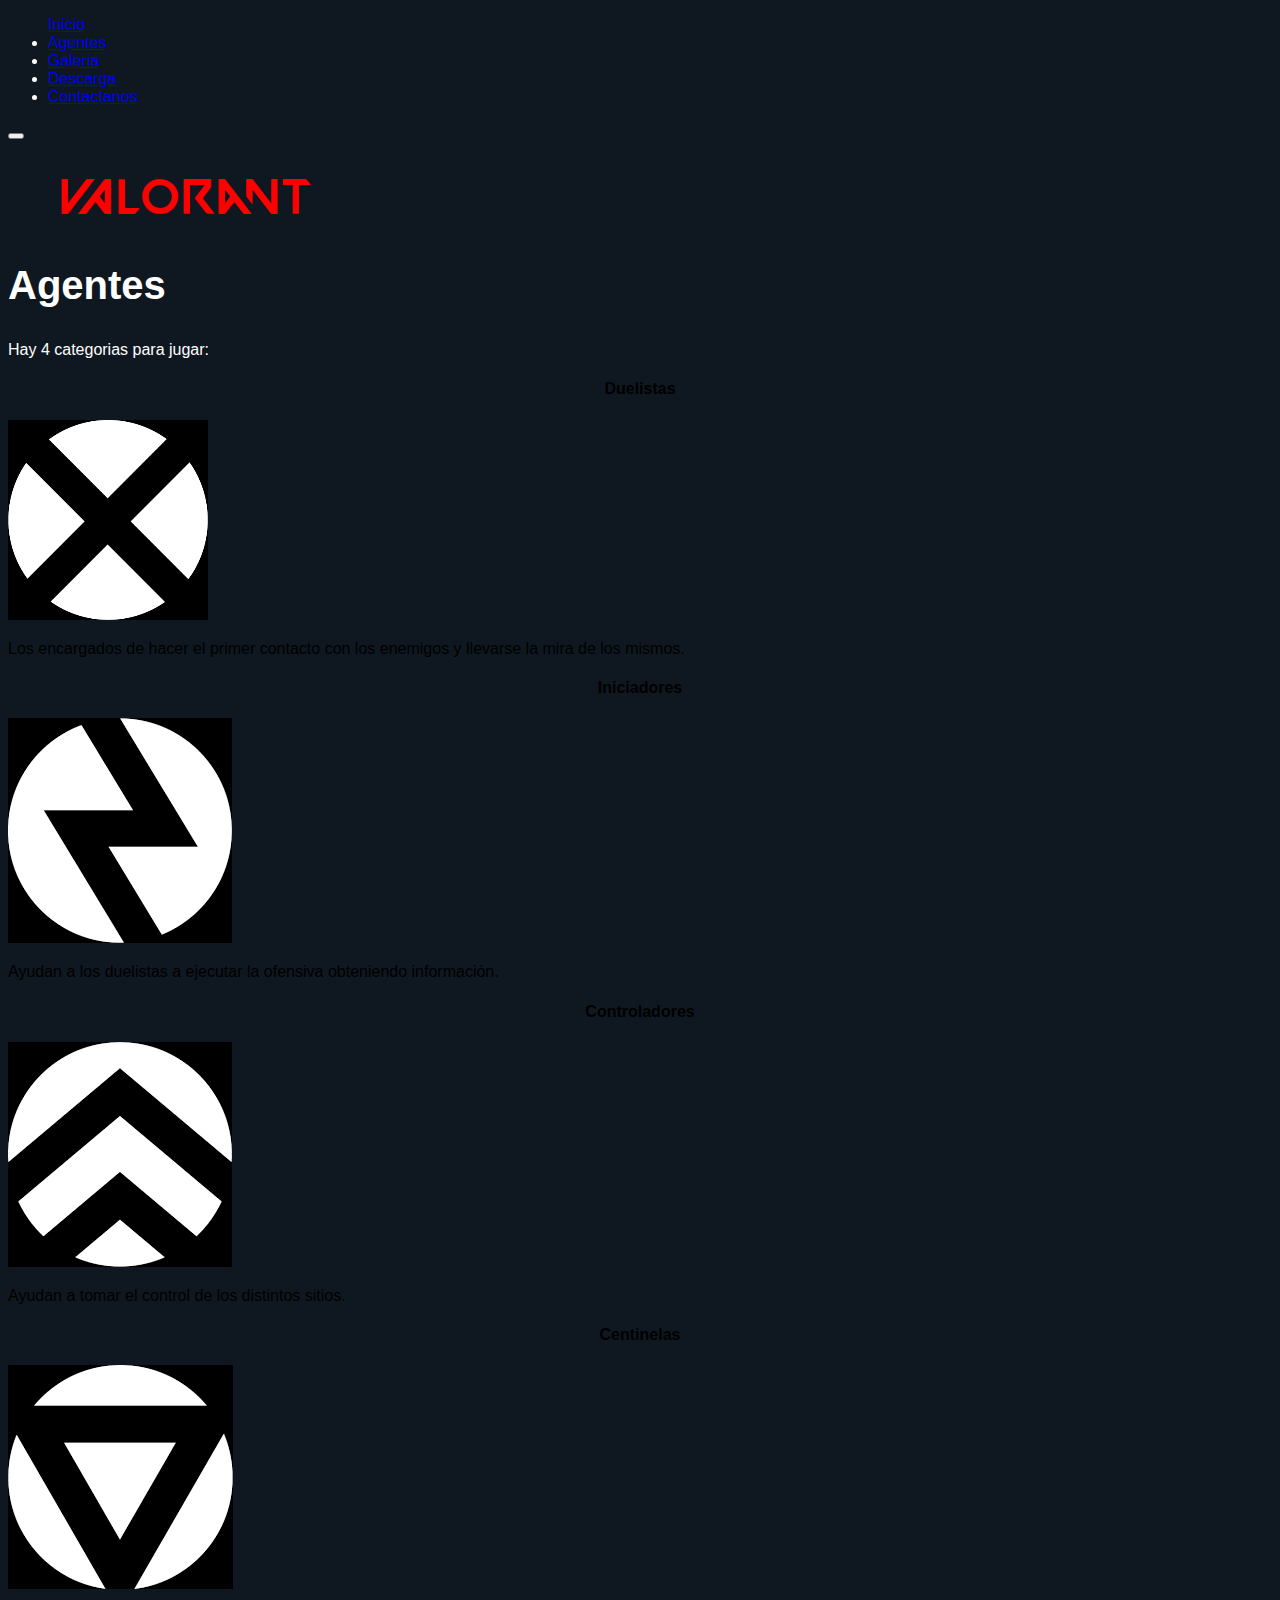
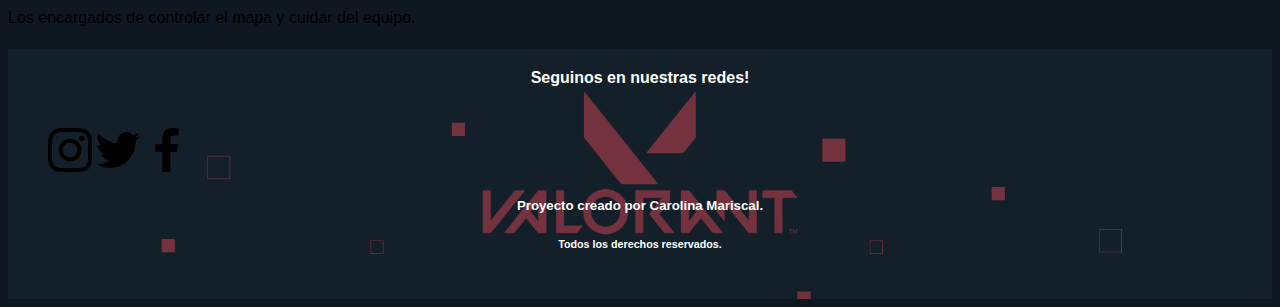
==== commit 0281aa74: "uso de fuente nueva" ====
--- a/agentes.html
+++ b/agentes.html
@@ -46,7 +46,7 @@
             </div>
         </nav>
 
-        <h1 class="tituloPrincipal">Valorant</h1>
+        <h1 class="tituloPrincipal">vAlorant</h1>
     </header>
     <main>
         <div class="container-fluid">
--- a/css/style.css
+++ b/css/style.css
@@ -3,7 +3,7 @@
   --bs-nav-link-hover-color: grey;
 }
 header h1 {
-  font-family: Impact, Haettenschweiler, "Arial Narrow Bold", sans-serif;
+  font-family: valorant;
   text-align: left;
   color: red;
   font-weight: lighter;
@@ -68,6 +68,10 @@
   height: 250px;
   color: white;
 }
+footer h4 {
+  padding-top: 20px;
+  padding-bottom: 20px;
+}
 footer .redes li {
   display: inline;
 }
@@ -90,6 +94,10 @@
   border-radius: 100%;
 }
 
+@font-face {
+  font-family: valorant;
+  src: url(../font/Valorant\ Font.ttf);
+}
 body {
   text-align: justify;
   font-family: Verdana, Geneva, Tahoma, sans-serif;
